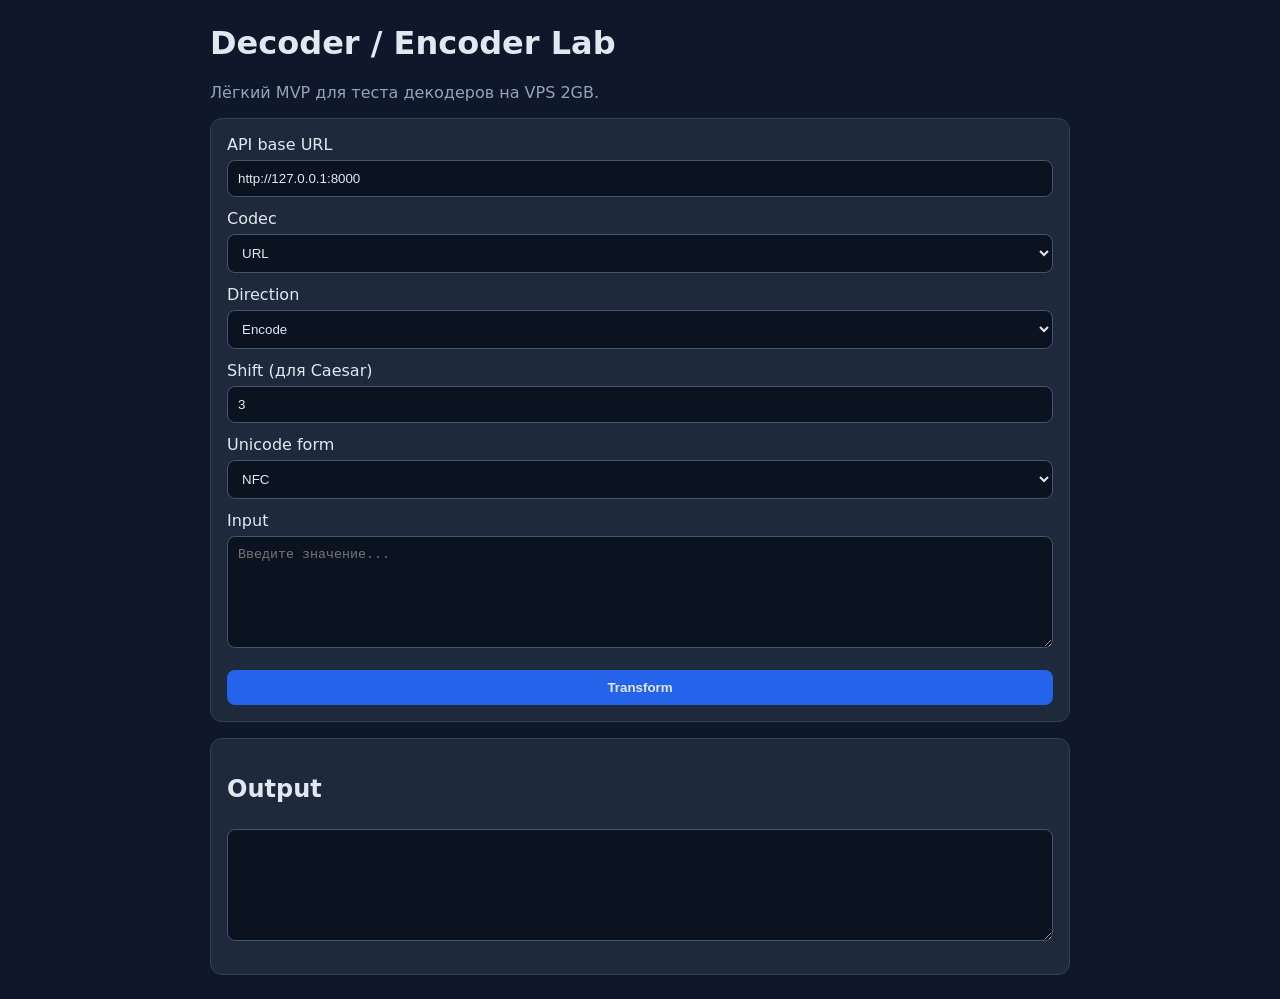
==== frontend/index.html @ 61828584 "Add initial decoder MVP with FastAPI and lightweight frontend" ====
<!doctype html>
<html lang="ru">
  <head>
    <meta charset="UTF-8" />
    <meta name="viewport" content="width=device-width, initial-scale=1.0" />
    <title>CTF Web Hub — Decoder Lab</title>
    <link rel="stylesheet" href="./styles.css" />
  </head>
  <body>
    <main class="container">
      <h1>Decoder / Encoder Lab</h1>
      <p class="hint">Лёгкий MVP для теста декодеров на VPS 2GB.</p>

      <form id="transform-form" class="card">
        <label>
          API base URL
          <input id="base-url" value="http://127.0.0.1:8000" />
        </label>

        <label>
          Codec
          <select id="codec">
            <option value="url">URL</option>
            <option value="base64">Base64</option>
            <option value="hex">Hex</option>
            <option value="html">HTML entities</option>
            <option value="rot13">ROT13</option>
            <option value="caesar">Caesar</option>
            <option value="unicode_normalize">Unicode normalize</option>
          </select>
        </label>

        <label>
          Direction
          <select id="direction">
            <option value="encode">Encode</option>
            <option value="decode">Decode</option>
          </select>
        </label>

        <label>
          Shift (для Caesar)
          <input id="shift" type="number" value="3" />
        </label>

        <label>
          Unicode form
          <select id="normalization-form">
            <option value="NFC">NFC</option>
            <option value="NFD">NFD</option>
            <option value="NFKC">NFKC</option>
            <option value="NFKD">NFKD</option>
          </select>
        </label>

        <label>
          Input
          <textarea id="input" rows="6" placeholder="Введите значение..."></textarea>
        </label>

        <button type="submit">Transform</button>
      </form>

      <section class="card">
        <h2>Output</h2>
        <textarea id="output" rows="6" readonly></textarea>
        <pre id="error"></pre>
      </section>
    </main>

    <script src="./main.js" type="module"></script>
  </body>
</html>
---- frontend/styles.css ----
:root {
  color-scheme: dark;
  font-family: Inter, system-ui, -apple-system, Segoe UI, Roboto, sans-serif;
}

body {
  margin: 0;
  background: #0f172a;
  color: #e2e8f0;
}

.container {
  max-width: 860px;
  margin: 24px auto;
  padding: 0 16px;
}

.card {
  background: #1e293b;
  border: 1px solid #334155;
  border-radius: 12px;
  padding: 16px;
  margin: 16px 0;
}

label {
  display: block;
  margin-bottom: 12px;
}

input,
select,
textarea,
button {
  width: 100%;
  margin-top: 6px;
  padding: 10px;
  border-radius: 8px;
  border: 1px solid #475569;
  background: #0b1220;
  color: #e2e8f0;
  box-sizing: border-box;
}

button {
  background: #2563eb;
  border: none;
  font-weight: 600;
  cursor: pointer;
}

button:hover {
  background: #1d4ed8;
}

.hint {
  color: #94a3b8;
}

#error {
  color: #fca5a5;
  white-space: pre-wrap;
}
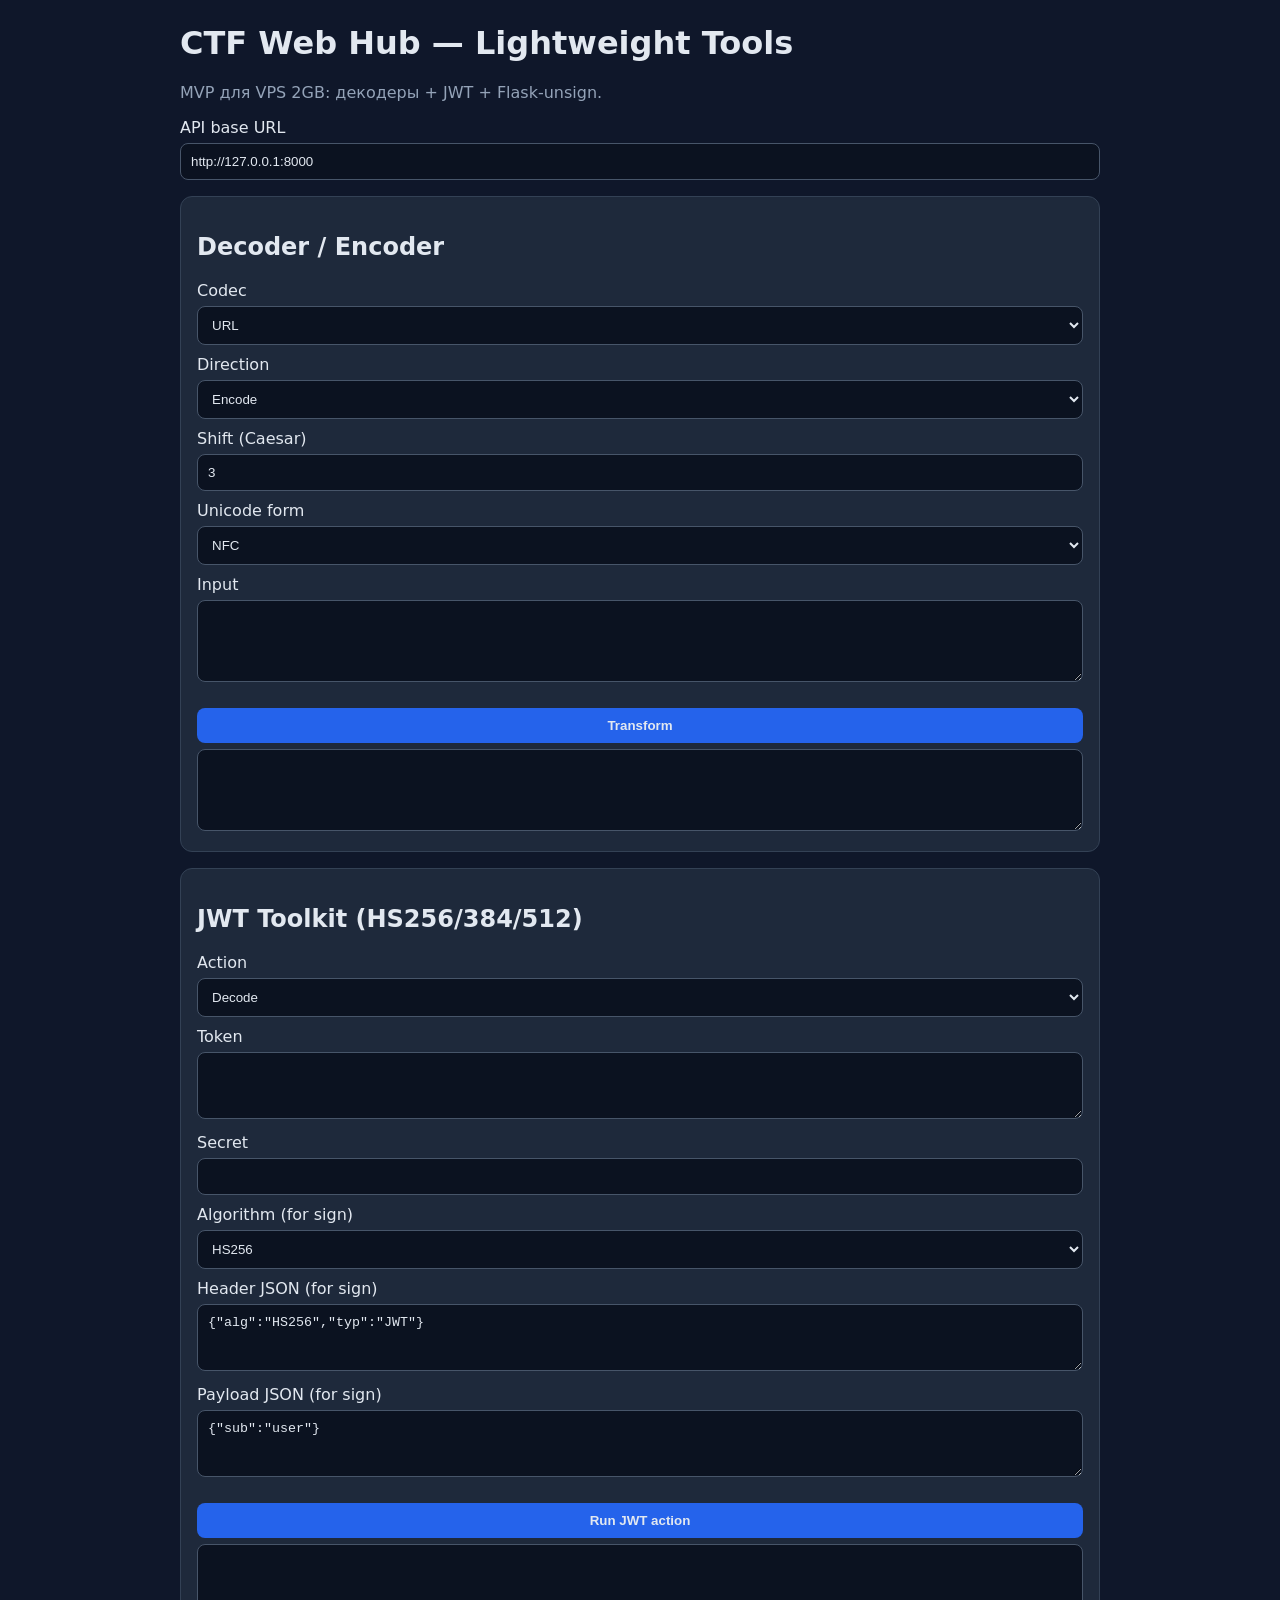
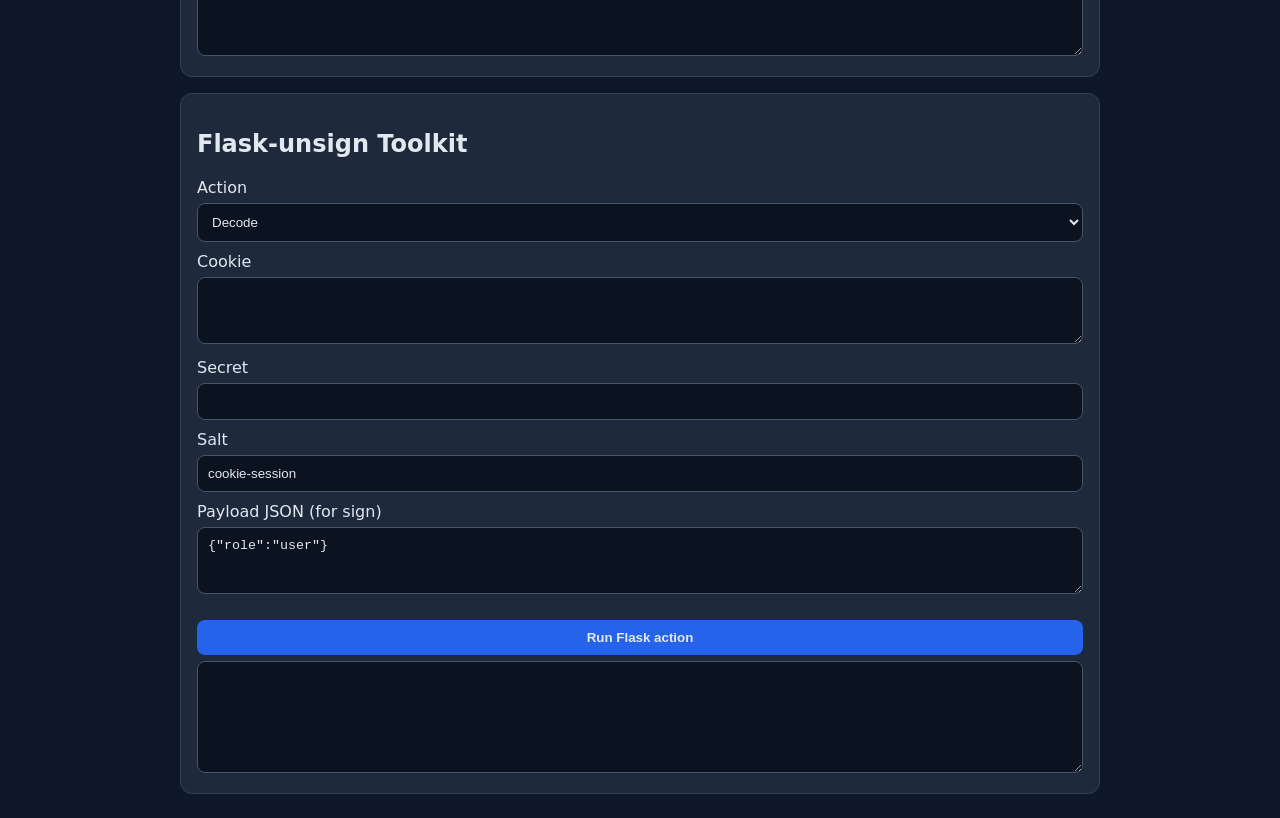
==== commit 5edc5156: "Add working decoder services plus JWT and Flask-unsign toolkits" ====
--- a/frontend/index.html
+++ b/frontend/index.html
@@ -3,69 +3,120 @@
   <head>
     <meta charset="UTF-8" />
     <meta name="viewport" content="width=device-width, initial-scale=1.0" />
-    <title>CTF Web Hub — Decoder Lab</title>
+    <title>CTF Web Hub — Tools</title>
     <link rel="stylesheet" href="./styles.css" />
   </head>
   <body>
     <main class="container">
-      <h1>Decoder / Encoder Lab</h1>
-      <p class="hint">Лёгкий MVP для теста декодеров на VPS 2GB.</p>
+      <h1>CTF Web Hub — Lightweight Tools</h1>
+      <p class="hint">MVP для VPS 2GB: декодеры + JWT + Flask-unsign.</p>
 
-      <form id="transform-form" class="card">
-        <label>
-          API base URL
-          <input id="base-url" value="http://127.0.0.1:8000" />
-        </label>
-
-        <label>
-          Codec
-          <select id="codec">
-            <option value="url">URL</option>
-            <option value="base64">Base64</option>
-            <option value="hex">Hex</option>
-            <option value="html">HTML entities</option>
-            <option value="rot13">ROT13</option>
-            <option value="caesar">Caesar</option>
-            <option value="unicode_normalize">Unicode normalize</option>
-          </select>
-        </label>
-
-        <label>
-          Direction
-          <select id="direction">
-            <option value="encode">Encode</option>
-            <option value="decode">Decode</option>
-          </select>
-        </label>
-
-        <label>
-          Shift (для Caesar)
-          <input id="shift" type="number" value="3" />
-        </label>
-
-        <label>
-          Unicode form
-          <select id="normalization-form">
-            <option value="NFC">NFC</option>
-            <option value="NFD">NFD</option>
-            <option value="NFKC">NFKC</option>
-            <option value="NFKD">NFKD</option>
-          </select>
-        </label>
-
-        <label>
-          Input
-          <textarea id="input" rows="6" placeholder="Введите значение..."></textarea>
-        </label>
-
-        <button type="submit">Transform</button>
-      </form>
+      <label class="api-base">
+        API base URL
+        <input id="base-url" value="http://127.0.0.1:8000" />
+      </label>
 
       <section class="card">
-        <h2>Output</h2>
-        <textarea id="output" rows="6" readonly></textarea>
-        <pre id="error"></pre>
+        <h2>Decoder / Encoder</h2>
+        <form id="transform-form">
+          <label>Codec
+            <select id="codec">
+              <option value="url">URL</option>
+              <option value="base64">Base64</option>
+              <option value="hex">Hex</option>
+              <option value="html">HTML entities</option>
+              <option value="rot13">ROT13</option>
+              <option value="caesar">Caesar</option>
+              <option value="unicode_normalize">Unicode normalize</option>
+            </select>
+          </label>
+          <label>Direction
+            <select id="direction">
+              <option value="encode">Encode</option>
+              <option value="decode">Decode</option>
+            </select>
+          </label>
+          <label>Shift (Caesar)
+            <input id="shift" type="number" value="3" />
+          </label>
+          <label>Unicode form
+            <select id="normalization-form">
+              <option value="NFC">NFC</option>
+              <option value="NFD">NFD</option>
+              <option value="NFKC">NFKC</option>
+              <option value="NFKD">NFKD</option>
+            </select>
+          </label>
+          <label>Input
+            <textarea id="transform-input" rows="4"></textarea>
+          </label>
+          <button type="submit">Transform</button>
+          <textarea id="transform-output" rows="4" readonly></textarea>
+        </form>
       </section>
+
+      <section class="card">
+        <h2>JWT Toolkit (HS256/384/512)</h2>
+        <form id="jwt-form">
+          <label>Action
+            <select id="jwt-action">
+              <option value="decode">Decode</option>
+              <option value="sign">Sign</option>
+              <option value="verify">Verify</option>
+            </select>
+          </label>
+          <label>Token
+            <textarea id="jwt-token" rows="3"></textarea>
+          </label>
+          <label>Secret
+            <input id="jwt-secret" />
+          </label>
+          <label>Algorithm (for sign)
+            <select id="jwt-algorithm">
+              <option value="HS256">HS256</option>
+              <option value="HS384">HS384</option>
+              <option value="HS512">HS512</option>
+            </select>
+          </label>
+          <label>Header JSON (for sign)
+            <textarea id="jwt-header" rows="3">{"alg":"HS256","typ":"JWT"}</textarea>
+          </label>
+          <label>Payload JSON (for sign)
+            <textarea id="jwt-payload" rows="3">{"sub":"user"}</textarea>
+          </label>
+          <button type="submit">Run JWT action</button>
+          <textarea id="jwt-output" rows="6" readonly></textarea>
+        </form>
+      </section>
+
+      <section class="card">
+        <h2>Flask-unsign Toolkit</h2>
+        <form id="flask-form">
+          <label>Action
+            <select id="flask-action">
+              <option value="decode">Decode</option>
+              <option value="sign">Sign</option>
+              <option value="verify">Verify</option>
+            </select>
+          </label>
+          <label>Cookie
+            <textarea id="flask-cookie" rows="3"></textarea>
+          </label>
+          <label>Secret
+            <input id="flask-secret" />
+          </label>
+          <label>Salt
+            <input id="flask-salt" value="cookie-session" />
+          </label>
+          <label>Payload JSON (for sign)
+            <textarea id="flask-payload" rows="3">{"role":"user"}</textarea>
+          </label>
+          <button type="submit">Run Flask action</button>
+          <textarea id="flask-output" rows="6" readonly></textarea>
+        </form>
+      </section>
+
+      <pre id="error"></pre>
     </main>
 
     <script src="./main.js" type="module"></script>
--- a/frontend/styles.css
+++ b/frontend/styles.css
@@ -10,7 +10,7 @@
 }
 
 .container {
-  max-width: 860px;
+  max-width: 920px;
   margin: 24px auto;
   padding: 0 16px;
 }
@@ -25,7 +25,7 @@
 
 label {
   display: block;
-  margin-bottom: 12px;
+  margin-bottom: 10px;
 }
 
 input,
@@ -43,6 +43,7 @@
 }
 
 button {
+  margin-top: 12px;
   background: #2563eb;
   border: none;
   font-weight: 600;
@@ -57,6 +58,11 @@
   color: #94a3b8;
 }
 
+.api-base {
+  display: block;
+  margin-top: 12px;
+}
+
 #error {
   color: #fca5a5;
   white-space: pre-wrap;
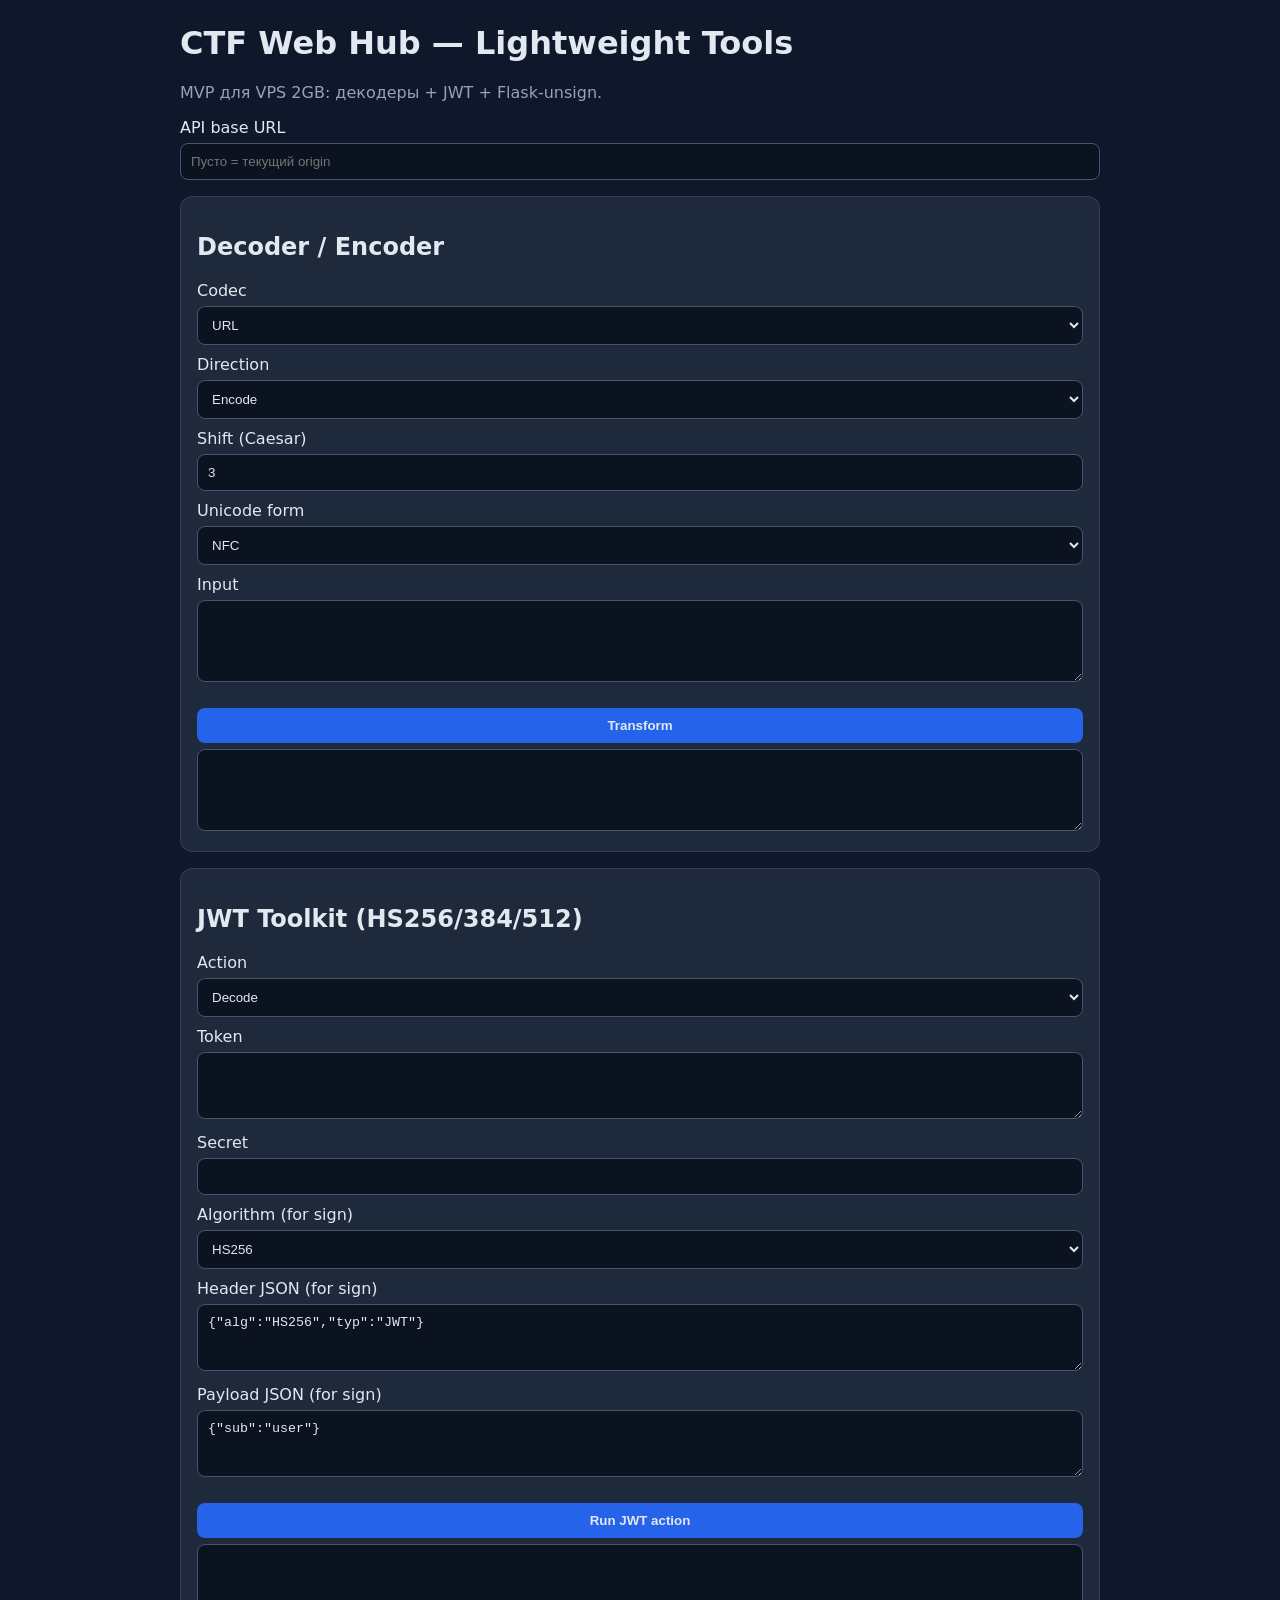
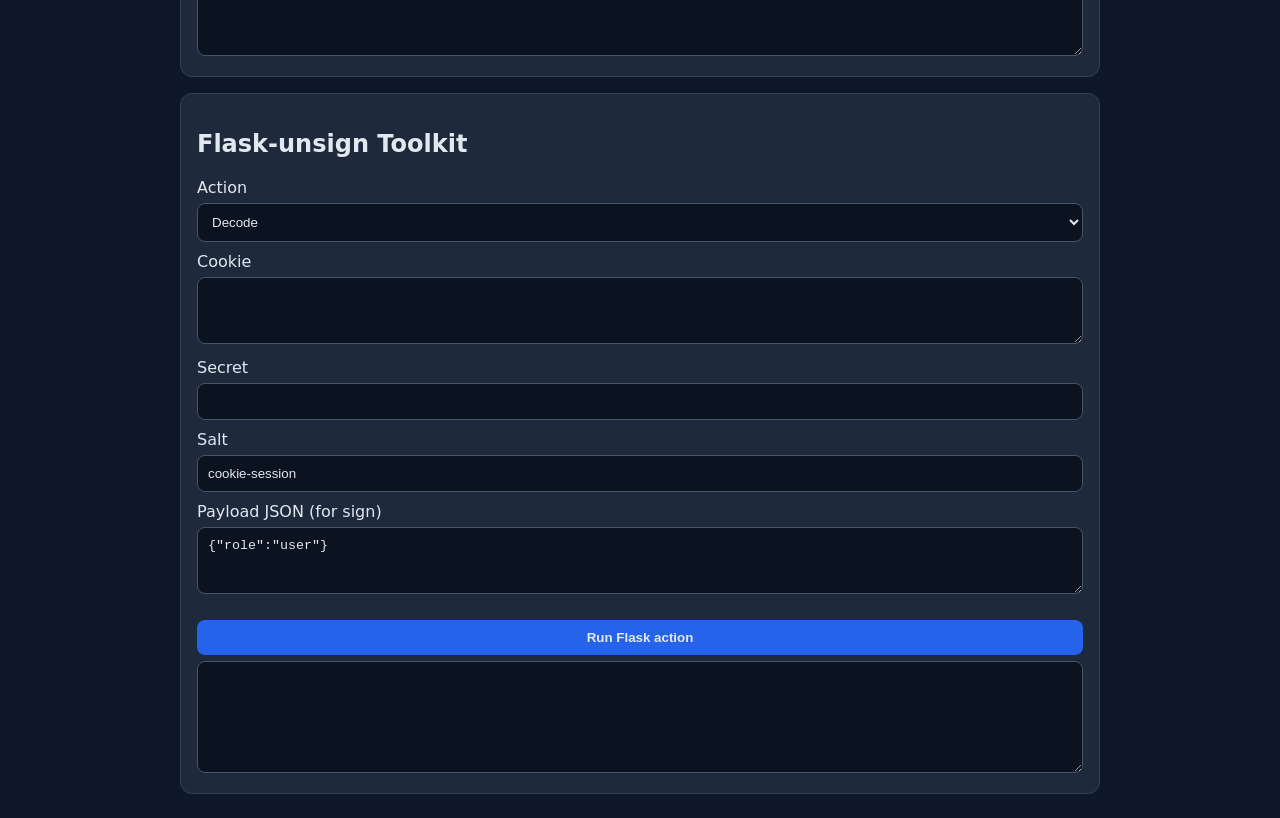
==== commit 4f79e9dd: "Add docker-compose build with separate frontend/backend Dockerfiles" ====
--- a/frontend/index.html
+++ b/frontend/index.html
@@ -13,7 +13,7 @@
 
       <label class="api-base">
         API base URL
-        <input id="base-url" value="http://127.0.0.1:8000" />
+        <input id="base-url" value="" placeholder="Пусто = текущий origin" />
       </label>
 
       <section class="card">
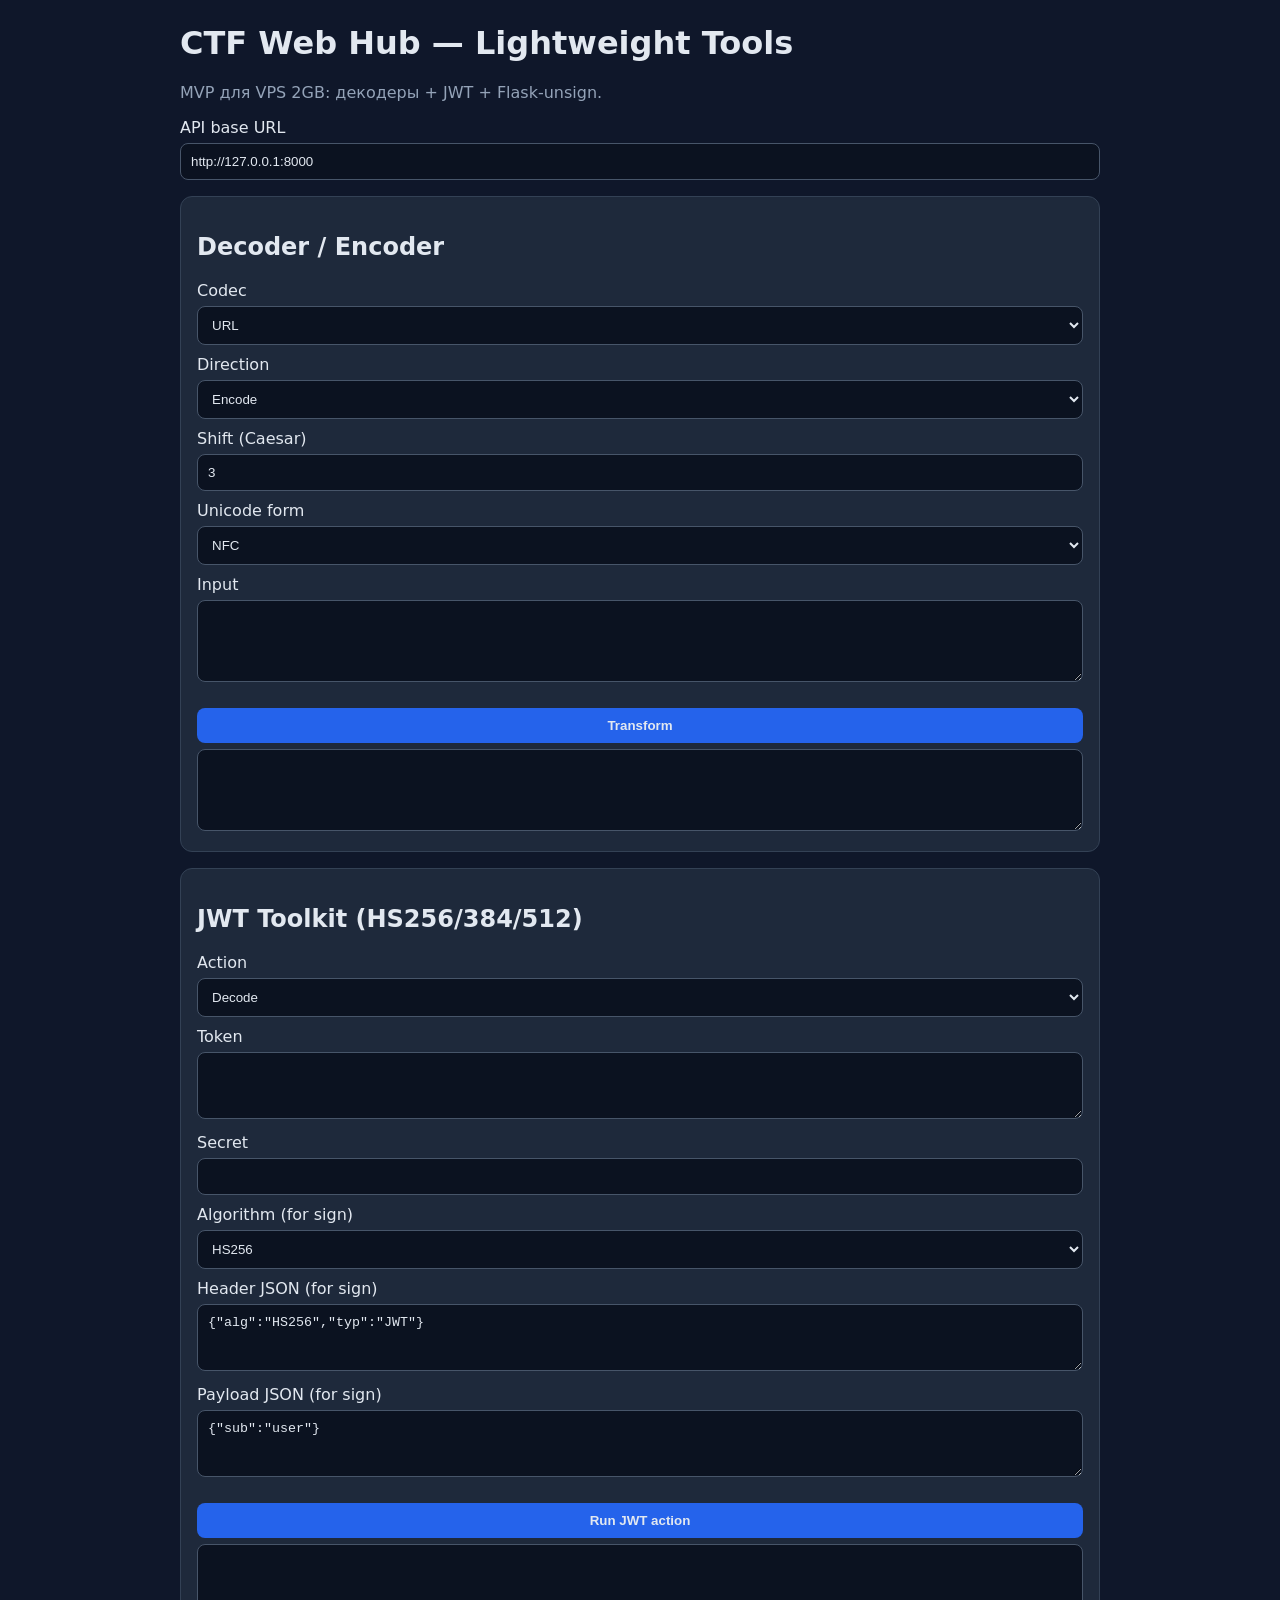
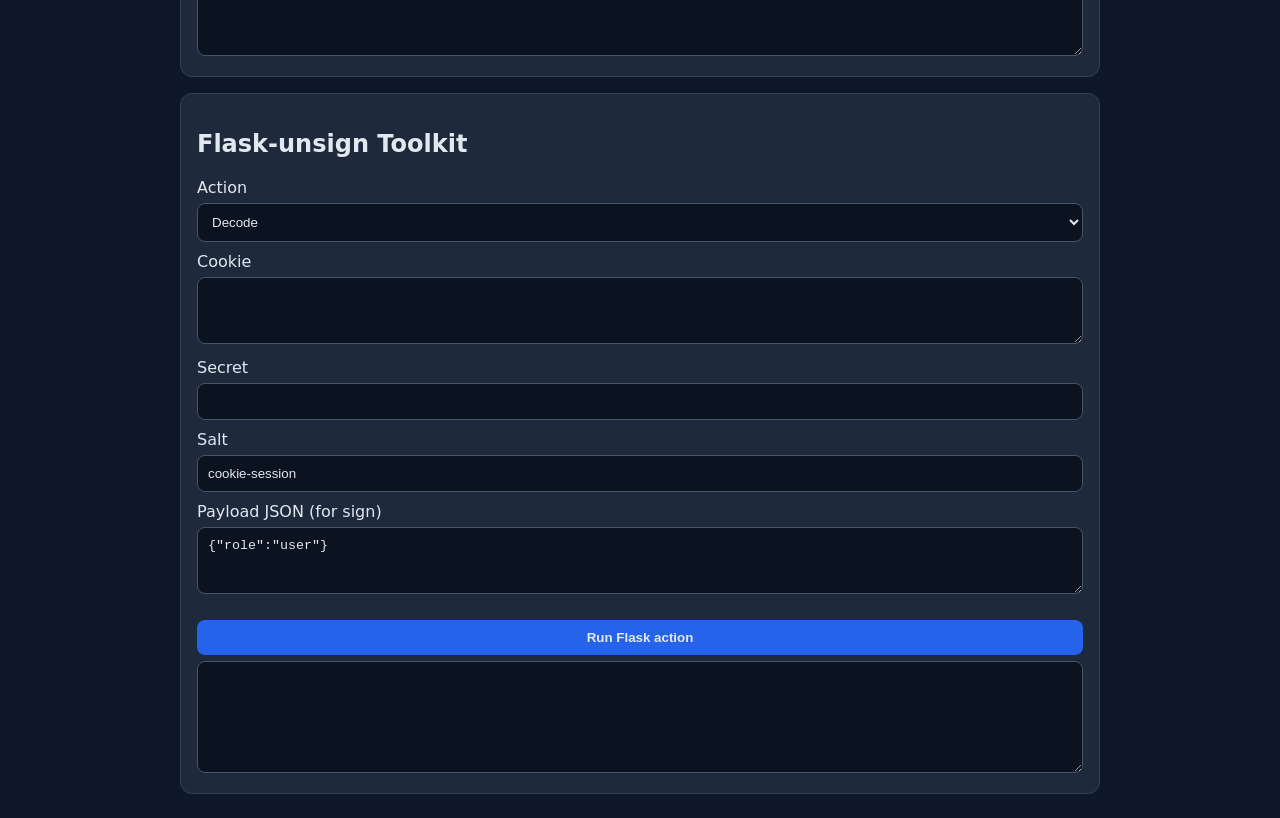
==== commit 17318078: "Merge branch 'main' into codex/draft-initial-project-structure-07zwka" ====
--- a/frontend/index.html
+++ b/frontend/index.html
@@ -13,7 +13,7 @@
 
       <label class="api-base">
         API base URL
-        <input id="base-url" value="" placeholder="Пусто = текущий origin" />
+        <input id="base-url" value="http://127.0.0.1:8000" />
       </label>
 
       <section class="card">
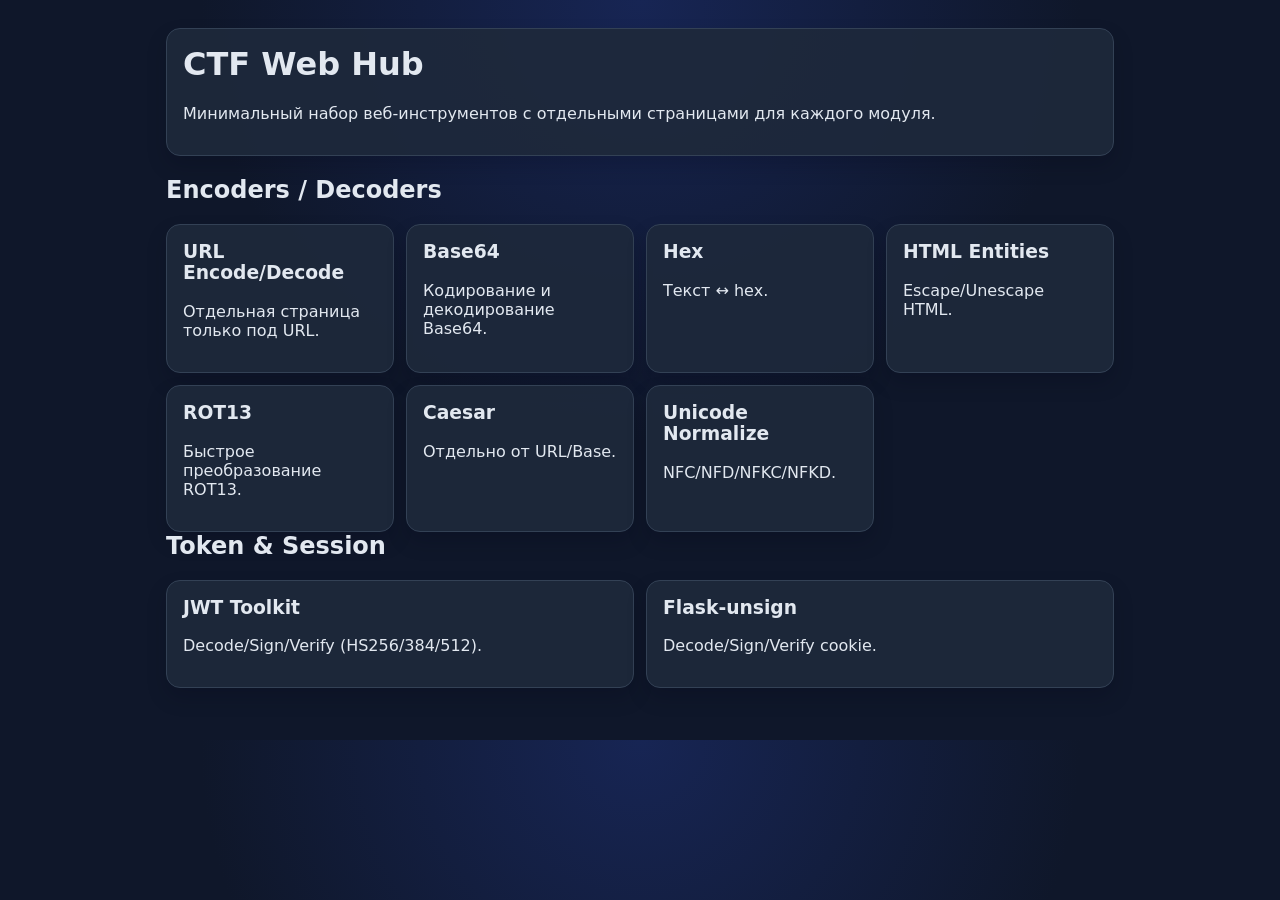
==== commit 401ed9c6: "Refactor frontend into multi-page tool sections with category index" ====
--- a/frontend/index.html
+++ b/frontend/index.html
@@ -3,122 +3,36 @@
   <head>
     <meta charset="UTF-8" />
     <meta name="viewport" content="width=device-width, initial-scale=1.0" />
-    <title>CTF Web Hub — Tools</title>
+    <title>CTF Web Hub</title>
     <link rel="stylesheet" href="./styles.css" />
   </head>
   <body>
     <main class="container">
-      <h1>CTF Web Hub — Lightweight Tools</h1>
-      <p class="hint">MVP для VPS 2GB: декодеры + JWT + Flask-unsign.</p>
+      <header class="hero card">
+        <h1>CTF Web Hub</h1>
+        <p>Минимальный набор веб-инструментов с отдельными страницами для каждого модуля.</p>
+      </header>
 
-      <label class="api-base">
-        API base URL
-        <input id="base-url" value="http://127.0.0.1:8000" />
-      </label>
-
-      <section class="card">
-        <h2>Decoder / Encoder</h2>
-        <form id="transform-form">
-          <label>Codec
-            <select id="codec">
-              <option value="url">URL</option>
-              <option value="base64">Base64</option>
-              <option value="hex">Hex</option>
-              <option value="html">HTML entities</option>
-              <option value="rot13">ROT13</option>
-              <option value="caesar">Caesar</option>
-              <option value="unicode_normalize">Unicode normalize</option>
-            </select>
-          </label>
-          <label>Direction
-            <select id="direction">
-              <option value="encode">Encode</option>
-              <option value="decode">Decode</option>
-            </select>
-          </label>
-          <label>Shift (Caesar)
-            <input id="shift" type="number" value="3" />
-          </label>
-          <label>Unicode form
-            <select id="normalization-form">
-              <option value="NFC">NFC</option>
-              <option value="NFD">NFD</option>
-              <option value="NFKC">NFKC</option>
-              <option value="NFKD">NFKD</option>
-            </select>
-          </label>
-          <label>Input
-            <textarea id="transform-input" rows="4"></textarea>
-          </label>
-          <button type="submit">Transform</button>
-          <textarea id="transform-output" rows="4" readonly></textarea>
-        </form>
+      <section>
+        <h2>Encoders / Decoders</h2>
+        <div class="grid">
+          <a class="card tile" href="./pages/transform/url.html"><h3>URL Encode/Decode</h3><p>Отдельная страница только под URL.</p></a>
+          <a class="card tile" href="./pages/transform/base64.html"><h3>Base64</h3><p>Кодирование и декодирование Base64.</p></a>
+          <a class="card tile" href="./pages/transform/hex.html"><h3>Hex</h3><p>Текст ↔ hex.</p></a>
+          <a class="card tile" href="./pages/transform/html.html"><h3>HTML Entities</h3><p>Escape/Unescape HTML.</p></a>
+          <a class="card tile" href="./pages/transform/rot13.html"><h3>ROT13</h3><p>Быстрое преобразование ROT13.</p></a>
+          <a class="card tile" href="./pages/transform/caesar.html"><h3>Caesar</h3><p>Отдельно от URL/Base.</p></a>
+          <a class="card tile" href="./pages/transform/unicode.html"><h3>Unicode Normalize</h3><p>NFC/NFD/NFKC/NFKD.</p></a>
+        </div>
       </section>
 
-      <section class="card">
-        <h2>JWT Toolkit (HS256/384/512)</h2>
-        <form id="jwt-form">
-          <label>Action
-            <select id="jwt-action">
-              <option value="decode">Decode</option>
-              <option value="sign">Sign</option>
-              <option value="verify">Verify</option>
-            </select>
-          </label>
-          <label>Token
-            <textarea id="jwt-token" rows="3"></textarea>
-          </label>
-          <label>Secret
-            <input id="jwt-secret" />
-          </label>
-          <label>Algorithm (for sign)
-            <select id="jwt-algorithm">
-              <option value="HS256">HS256</option>
-              <option value="HS384">HS384</option>
-              <option value="HS512">HS512</option>
-            </select>
-          </label>
-          <label>Header JSON (for sign)
-            <textarea id="jwt-header" rows="3">{"alg":"HS256","typ":"JWT"}</textarea>
-          </label>
-          <label>Payload JSON (for sign)
-            <textarea id="jwt-payload" rows="3">{"sub":"user"}</textarea>
-          </label>
-          <button type="submit">Run JWT action</button>
-          <textarea id="jwt-output" rows="6" readonly></textarea>
-        </form>
+      <section>
+        <h2>Token & Session</h2>
+        <div class="grid">
+          <a class="card tile" href="./pages/jwt.html"><h3>JWT Toolkit</h3><p>Decode/Sign/Verify (HS256/384/512).</p></a>
+          <a class="card tile" href="./pages/flask-unsign.html"><h3>Flask-unsign</h3><p>Decode/Sign/Verify cookie.</p></a>
+        </div>
       </section>
-
-      <section class="card">
-        <h2>Flask-unsign Toolkit</h2>
-        <form id="flask-form">
-          <label>Action
-            <select id="flask-action">
-              <option value="decode">Decode</option>
-              <option value="sign">Sign</option>
-              <option value="verify">Verify</option>
-            </select>
-          </label>
-          <label>Cookie
-            <textarea id="flask-cookie" rows="3"></textarea>
-          </label>
-          <label>Secret
-            <input id="flask-secret" />
-          </label>
-          <label>Salt
-            <input id="flask-salt" value="cookie-session" />
-          </label>
-          <label>Payload JSON (for sign)
-            <textarea id="flask-payload" rows="3">{"role":"user"}</textarea>
-          </label>
-          <button type="submit">Run Flask action</button>
-          <textarea id="flask-output" rows="6" readonly></textarea>
-        </form>
-      </section>
-
-      <pre id="error"></pre>
     </main>
-
-    <script src="./main.js" type="module"></script>
   </body>
 </html>
--- a/frontend/styles.css
+++ b/frontend/styles.css
@@ -3,24 +3,49 @@
   font-family: Inter, system-ui, -apple-system, Segoe UI, Roboto, sans-serif;
 }
 
+* { box-sizing: border-box; }
+
 body {
   margin: 0;
-  background: #0f172a;
+  background: radial-gradient(circle at top, #172554, #0f172a 45%);
   color: #e2e8f0;
 }
 
 .container {
-  max-width: 920px;
-  margin: 24px auto;
-  padding: 0 16px;
+  max-width: 980px;
+  margin: 28px auto;
+  padding: 0 16px 24px;
+}
+
+.hero {
+  margin-bottom: 20px;
+}
+
+h1, h2, h3 { margin-top: 0; }
+
+.grid {
+  display: grid;
+  grid-template-columns: repeat(auto-fit, minmax(220px, 1fr));
+  gap: 12px;
 }
 
 .card {
-  background: #1e293b;
+  background: rgba(30, 41, 59, 0.92);
   border: 1px solid #334155;
-  border-radius: 12px;
+  border-radius: 14px;
   padding: 16px;
-  margin: 16px 0;
+  box-shadow: 0 10px 20px rgba(2, 6, 23, 0.18);
+}
+
+.tile {
+  text-decoration: none;
+  color: inherit;
+  transition: transform 0.12s ease, border-color 0.12s ease;
+}
+
+.tile:hover {
+  transform: translateY(-2px);
+  border-color: #60a5fa;
 }
 
 label {
@@ -35,11 +60,10 @@
   width: 100%;
   margin-top: 6px;
   padding: 10px;
-  border-radius: 8px;
+  border-radius: 10px;
   border: 1px solid #475569;
   background: #0b1220;
   color: #e2e8f0;
-  box-sizing: border-box;
 }
 
 button {
@@ -50,20 +74,19 @@
   cursor: pointer;
 }
 
-button:hover {
-  background: #1d4ed8;
+button:hover { background: #1d4ed8; }
+
+.back {
+  display: inline-block;
+  margin: 4px 0 12px;
+  color: #93c5fd;
+  text-decoration: none;
 }
 
-.hint {
-  color: #94a3b8;
-}
-
-.api-base {
-  display: block;
-  margin-top: 12px;
-}
+.back:hover { text-decoration: underline; }
 
 #error {
   color: #fca5a5;
   white-space: pre-wrap;
+  margin-top: 12px;
 }
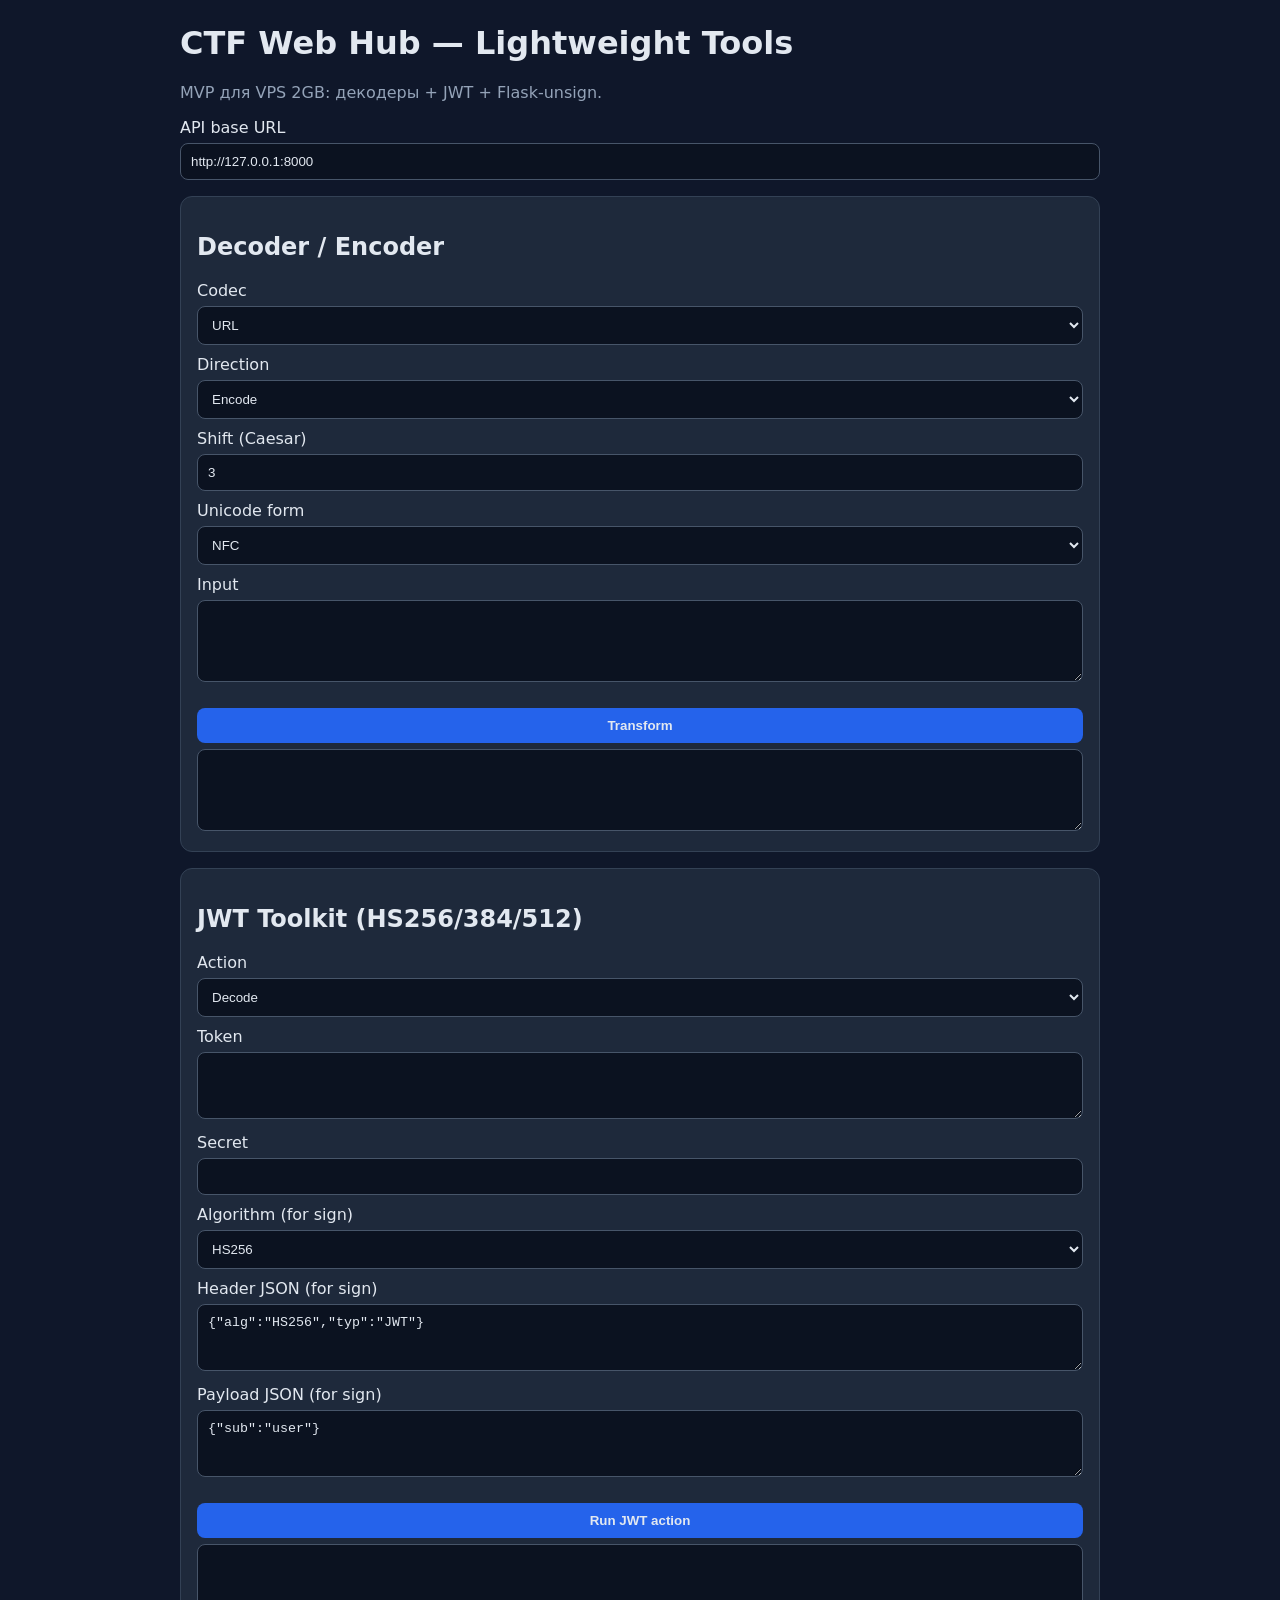
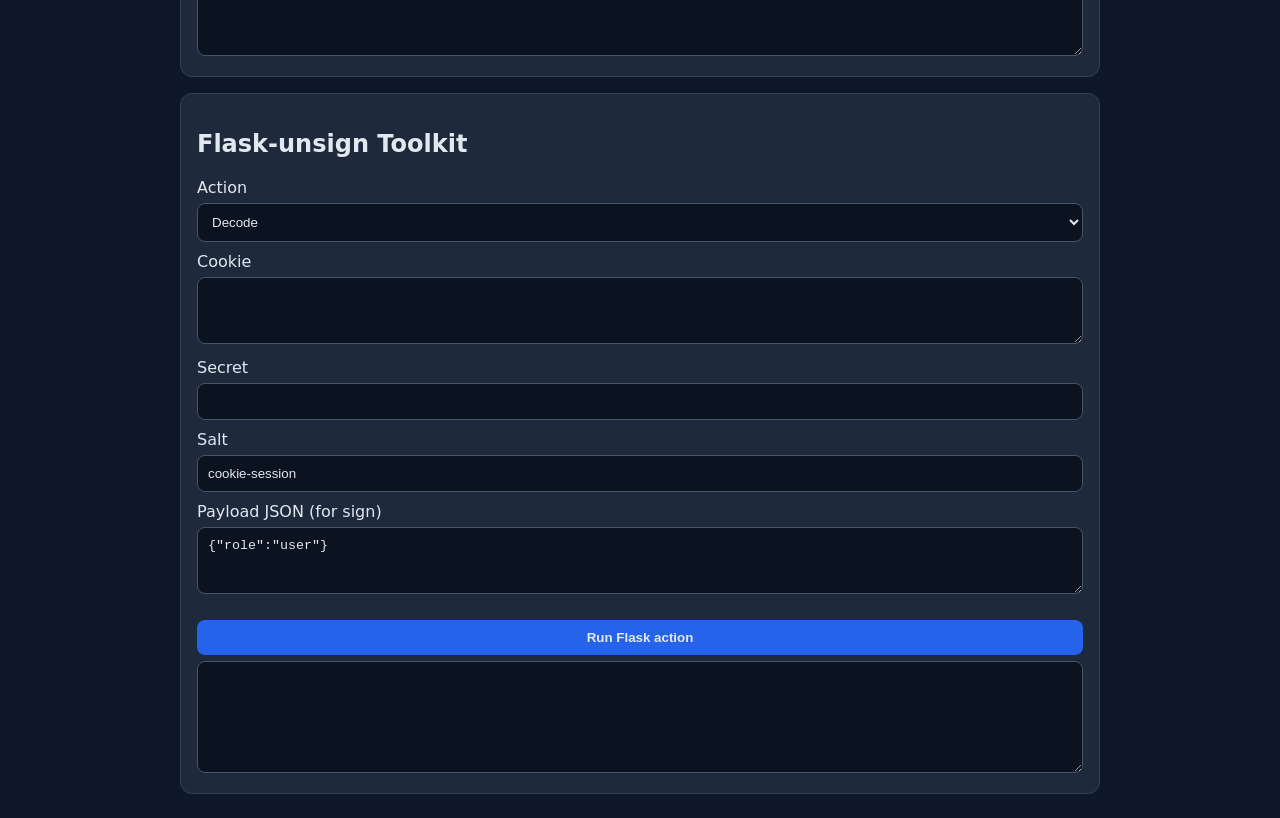
==== commit 09b2309f: "Merge branch 'main' into codex/draft-initial-project-structure-6b4yas" ====
--- a/frontend/index.html
+++ b/frontend/index.html
@@ -3,36 +3,122 @@
   <head>
     <meta charset="UTF-8" />
     <meta name="viewport" content="width=device-width, initial-scale=1.0" />
-    <title>CTF Web Hub</title>
+    <title>CTF Web Hub — Tools</title>
     <link rel="stylesheet" href="./styles.css" />
   </head>
   <body>
     <main class="container">
-      <header class="hero card">
-        <h1>CTF Web Hub</h1>
-        <p>Минимальный набор веб-инструментов с отдельными страницами для каждого модуля.</p>
-      </header>
+      <h1>CTF Web Hub — Lightweight Tools</h1>
+      <p class="hint">MVP для VPS 2GB: декодеры + JWT + Flask-unsign.</p>
 
-      <section>
-        <h2>Encoders / Decoders</h2>
-        <div class="grid">
-          <a class="card tile" href="./pages/transform/url.html"><h3>URL Encode/Decode</h3><p>Отдельная страница только под URL.</p></a>
-          <a class="card tile" href="./pages/transform/base64.html"><h3>Base64</h3><p>Кодирование и декодирование Base64.</p></a>
-          <a class="card tile" href="./pages/transform/hex.html"><h3>Hex</h3><p>Текст ↔ hex.</p></a>
-          <a class="card tile" href="./pages/transform/html.html"><h3>HTML Entities</h3><p>Escape/Unescape HTML.</p></a>
-          <a class="card tile" href="./pages/transform/rot13.html"><h3>ROT13</h3><p>Быстрое преобразование ROT13.</p></a>
-          <a class="card tile" href="./pages/transform/caesar.html"><h3>Caesar</h3><p>Отдельно от URL/Base.</p></a>
-          <a class="card tile" href="./pages/transform/unicode.html"><h3>Unicode Normalize</h3><p>NFC/NFD/NFKC/NFKD.</p></a>
-        </div>
+      <label class="api-base">
+        API base URL
+        <input id="base-url" value="http://127.0.0.1:8000" />
+      </label>
+
+      <section class="card">
+        <h2>Decoder / Encoder</h2>
+        <form id="transform-form">
+          <label>Codec
+            <select id="codec">
+              <option value="url">URL</option>
+              <option value="base64">Base64</option>
+              <option value="hex">Hex</option>
+              <option value="html">HTML entities</option>
+              <option value="rot13">ROT13</option>
+              <option value="caesar">Caesar</option>
+              <option value="unicode_normalize">Unicode normalize</option>
+            </select>
+          </label>
+          <label>Direction
+            <select id="direction">
+              <option value="encode">Encode</option>
+              <option value="decode">Decode</option>
+            </select>
+          </label>
+          <label>Shift (Caesar)
+            <input id="shift" type="number" value="3" />
+          </label>
+          <label>Unicode form
+            <select id="normalization-form">
+              <option value="NFC">NFC</option>
+              <option value="NFD">NFD</option>
+              <option value="NFKC">NFKC</option>
+              <option value="NFKD">NFKD</option>
+            </select>
+          </label>
+          <label>Input
+            <textarea id="transform-input" rows="4"></textarea>
+          </label>
+          <button type="submit">Transform</button>
+          <textarea id="transform-output" rows="4" readonly></textarea>
+        </form>
       </section>
 
-      <section>
-        <h2>Token & Session</h2>
-        <div class="grid">
-          <a class="card tile" href="./pages/jwt.html"><h3>JWT Toolkit</h3><p>Decode/Sign/Verify (HS256/384/512).</p></a>
-          <a class="card tile" href="./pages/flask-unsign.html"><h3>Flask-unsign</h3><p>Decode/Sign/Verify cookie.</p></a>
-        </div>
+      <section class="card">
+        <h2>JWT Toolkit (HS256/384/512)</h2>
+        <form id="jwt-form">
+          <label>Action
+            <select id="jwt-action">
+              <option value="decode">Decode</option>
+              <option value="sign">Sign</option>
+              <option value="verify">Verify</option>
+            </select>
+          </label>
+          <label>Token
+            <textarea id="jwt-token" rows="3"></textarea>
+          </label>
+          <label>Secret
+            <input id="jwt-secret" />
+          </label>
+          <label>Algorithm (for sign)
+            <select id="jwt-algorithm">
+              <option value="HS256">HS256</option>
+              <option value="HS384">HS384</option>
+              <option value="HS512">HS512</option>
+            </select>
+          </label>
+          <label>Header JSON (for sign)
+            <textarea id="jwt-header" rows="3">{"alg":"HS256","typ":"JWT"}</textarea>
+          </label>
+          <label>Payload JSON (for sign)
+            <textarea id="jwt-payload" rows="3">{"sub":"user"}</textarea>
+          </label>
+          <button type="submit">Run JWT action</button>
+          <textarea id="jwt-output" rows="6" readonly></textarea>
+        </form>
       </section>
+
+      <section class="card">
+        <h2>Flask-unsign Toolkit</h2>
+        <form id="flask-form">
+          <label>Action
+            <select id="flask-action">
+              <option value="decode">Decode</option>
+              <option value="sign">Sign</option>
+              <option value="verify">Verify</option>
+            </select>
+          </label>
+          <label>Cookie
+            <textarea id="flask-cookie" rows="3"></textarea>
+          </label>
+          <label>Secret
+            <input id="flask-secret" />
+          </label>
+          <label>Salt
+            <input id="flask-salt" value="cookie-session" />
+          </label>
+          <label>Payload JSON (for sign)
+            <textarea id="flask-payload" rows="3">{"role":"user"}</textarea>
+          </label>
+          <button type="submit">Run Flask action</button>
+          <textarea id="flask-output" rows="6" readonly></textarea>
+        </form>
+      </section>
+
+      <pre id="error"></pre>
     </main>
+
+    <script src="./main.js" type="module"></script>
   </body>
 </html>
--- a/frontend/styles.css
+++ b/frontend/styles.css
@@ -3,49 +3,24 @@
   font-family: Inter, system-ui, -apple-system, Segoe UI, Roboto, sans-serif;
 }
 
-* { box-sizing: border-box; }
-
 body {
   margin: 0;
-  background: radial-gradient(circle at top, #172554, #0f172a 45%);
+  background: #0f172a;
   color: #e2e8f0;
 }
 
 .container {
-  max-width: 980px;
-  margin: 28px auto;
-  padding: 0 16px 24px;
-}
-
-.hero {
-  margin-bottom: 20px;
-}
-
-h1, h2, h3 { margin-top: 0; }
-
-.grid {
-  display: grid;
-  grid-template-columns: repeat(auto-fit, minmax(220px, 1fr));
-  gap: 12px;
+  max-width: 920px;
+  margin: 24px auto;
+  padding: 0 16px;
 }
 
 .card {
-  background: rgba(30, 41, 59, 0.92);
+  background: #1e293b;
   border: 1px solid #334155;
-  border-radius: 14px;
+  border-radius: 12px;
   padding: 16px;
-  box-shadow: 0 10px 20px rgba(2, 6, 23, 0.18);
-}
-
-.tile {
-  text-decoration: none;
-  color: inherit;
-  transition: transform 0.12s ease, border-color 0.12s ease;
-}
-
-.tile:hover {
-  transform: translateY(-2px);
-  border-color: #60a5fa;
+  margin: 16px 0;
 }
 
 label {
@@ -60,10 +35,11 @@
   width: 100%;
   margin-top: 6px;
   padding: 10px;
-  border-radius: 10px;
+  border-radius: 8px;
   border: 1px solid #475569;
   background: #0b1220;
   color: #e2e8f0;
+  box-sizing: border-box;
 }
 
 button {
@@ -74,19 +50,20 @@
   cursor: pointer;
 }
 
-button:hover { background: #1d4ed8; }
-
-.back {
-  display: inline-block;
-  margin: 4px 0 12px;
-  color: #93c5fd;
-  text-decoration: none;
+button:hover {
+  background: #1d4ed8;
 }
 
-.back:hover { text-decoration: underline; }
+.hint {
+  color: #94a3b8;
+}
+
+.api-base {
+  display: block;
+  margin-top: 12px;
+}
 
 #error {
   color: #fca5a5;
   white-space: pre-wrap;
-  margin-top: 12px;
 }
